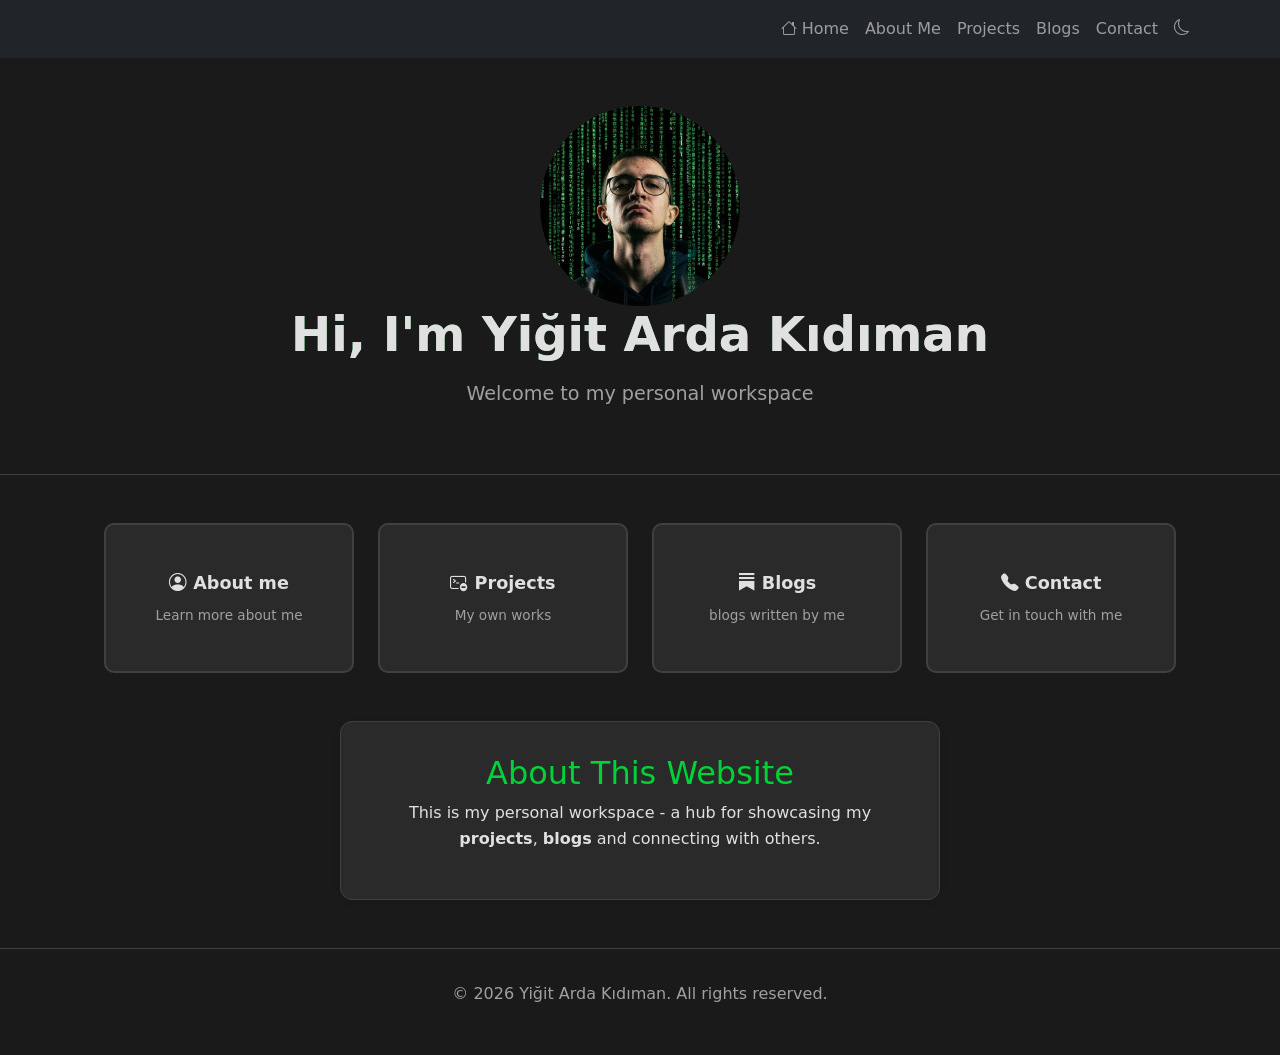
==== index.html @ ff3f99e6 "first commit" ====
<!DOCTYPE html>
<html lang="en">

<head>
    <meta charset="UTF-8">
    <meta name="viewport" content="width=device-width, initial-scale=1.0">
    <link href="https://cdn.jsdelivr.net/npm/bootstrap@5.3.2/dist/css/bootstrap.min.css" rel="stylesheet">
    <link href="css/style.css" rel="stylesheet">
    <link href="https://cdn.jsdelivr.net/npm/bootstrap-icons@1.11.3/font/bootstrap-icons.min.css" rel="stylesheet">
    <title>Home - Yiğit Arda Kıdıman</title>
</head>

<body>
    <div id="navbar-container"></div>

    <div>
        <div class="page-hero">
            <img src="img/photo1.png" alt="Fotoğraf" width="200">
            <h1>Hi, I'm Yiğit Arda Kıdıman</h1>
            <p>Welcome to my personal workspace</p>
        </div>

        <section>
            <div class="quick-links">
                <a href="about.html" class="quick-link-card">
                    <span class="quick-link-title"><i class="bi bi-person-circle"></i> About me</span>
                    <span class="quick-link-description">Learn more about me</span>
                </a>

                <a href="projects.html" class="quick-link-card">
                    <span class="quick-link-title"><i class="bi bi-terminal-dash"></i> Projects</span>
                    <span class="quick-link-description">My own works</span>
                </a>

                <a href="blog.html" class="quick-link-card">
                    <span class="quick-link-title"><i class="bi bi-substack"></i> Blogs</span>
                    <span class="quick-link-description">blogs written by me</span>
                </a>
                <a href="contact.html" class="quick-link-card">
                    <span class="quick-link-title"><i class="bi bi-telephone-fill"></i> Contact</span>
                    <span class="quick-link-description">Get in touch with me</span>
                </a>
            </div>
        </section>

        <section>
            <div class="info-card">
                <h2 style="color: #00d338; text-align: center;">About This Website</h2>
                <p style="text-align: center;">This is my personal workspace - a hub for showcasing my
                    <strong>projects</strong>,
                    <strong>blogs</strong> and connecting with
                    others.
                </p>
            </div>
        </section>

        <div id="footer-container"></div>

        <script src="https://cdn.jsdelivr.net/npm/bootstrap@5.3.2/dist/js/bootstrap.bundle.min.js"></script>
        <script src="js/script.js"></script>
        <script src="js/components.js"></script>
</body>

</html>
---- css/style.css ----
:root {
    --primary-color: #00d338;
    --primary-dark: #c5c5c5;
    --primary-light: rgba(117, 117, 117, 0.1);
    --bg-primary: #1a1a1a;
    --bg-secondary: #2a2a2a;
    --text-primary: #e0e0e0;
    --text-secondary: #a0a0a0;
    --border-color: #404040;
}

/* Light Mode Theme */
body.light-mode {
    --bg-primary: #f5f5f5;
    --bg-secondary: #ffffff;
    --text-primary: #1a1a1a;
    --text-secondary: #666666;
    --border-color: #e0e0e0;
}

body.light-mode .navbar {
    background-color: #ffffff !important;
    border-bottom: 1px solid #e0e0e0;
}

body.light-mode .navbar-dark .navbar-nav .nav-link {
    color: #1a1a1a !important;
}

body.light-mode .navbar-dark .navbar-nav .nav-link:hover {
    color: var(--primary-color) !important;
}

body {
    background-color: var(--bg-primary);
    color: var(--text-primary);
    line-height: 1.6;
}

section {
    padding: 0 2rem;
    margin-left: auto;
    margin-right: auto;
    max-width: 1200px;
}

a {
    text-decoration: none !important;
    color: inherit;
}

.page-hero {
    padding: 3rem 2rem 2rem 2rem;
    text-align: center;
    margin-bottom: 3rem;
    border-bottom: 1px solid var(--border-color);
}

.page-hero h1 {
    font-size: 3rem;
    font-weight: 700;
    margin-bottom: 1rem;
    background: linear-gradient(135deg, var(--primary-color), var(--primary-dark));
    -webkit-background-clip: text;
    background-clip: text;
}

.page-hero p {
    font-size: 1.2rem;
    color: var(--text-secondary);
    max-width: 600px;
    margin: 0 auto;
    margin-bottom: 2rem;
}

.quick-links {
    display: grid;
    grid-template-columns: repeat(auto-fit, minmax(200px, 1fr));
    gap: 1.5rem;
    margin-bottom: 3rem;
    padding: 0 2rem;
    margin-left: auto;
    margin-right: auto;
    max-width: 1200px;
}

.quick-link-card {
    background-color: var(--bg-secondary);
    border: 2px solid var(--border-color);
    border-bottom: 2px solid var(--border-color);
    border-radius: 10px;
    padding: 1.5rem;
    text-decoration: none !important;
    color: var(--text-primary);
    transition: all 0.3s ease;
    display: flex;
    flex-direction: column;
    align-items: center;
    justify-content: center;
    text-align: center;
    min-height: 150px;
    cursor: pointer;
}

.quick-link-title {
    font-weight: 600;
    font-size: 1.1rem;
    margin-bottom: 0.5rem;
}

.quick-link-description {
    font-size: 0.85rem;
    color: var(--text-secondary);
}

.quick-link-card:hover {
    border-color: var(--primary-color);
    transform: translateY(-6px);
    background-color: var(--primary-light);
}

.about-cards-grid {
    display: grid;
    grid-template-columns: repeat(auto-fit, minmax(250px, 1fr));
    gap: 1.5rem;
    margin-bottom: 3rem;
    padding: 0 2rem;
    margin-left: auto;
    margin-right: auto;
    max-width: 1200px;
}

.info-card {
    background-color: var(--bg-secondary);
    border: 1px solid var(--border-color);
    border-radius: 12px;
    padding: 2rem;
    margin-bottom: 2rem;
    margin-left: auto;
    margin-right: auto;
    max-width: 600px;
    transition: all 0.3s ease;
    box-shadow: 0 2px 8px rgba(0, 0, 0, 0.07);
}

.about-cards-grid .info-card {
    max-width: 100%;
    margin-left: 0;
    margin-right: 0;
    margin-bottom: 0;
}

.info-card:hover {
    box-shadow: 0 8px 16px rgba(0, 0, 0, 0.1);
    transform: translateY(-2px);
}

.info-card h3 {
    color: var(--primary-color);
    font-size: 1.5rem;
    margin-bottom: 1rem;
}

.contact-links {
    display: grid;
    grid-template-columns: repeat(auto-fit, minmax(250px, 1fr));
    gap: 1.5rem;
    margin-bottom: 3rem;
    padding: 0 2rem;
    margin-left: auto;
    margin-right: auto;
    max-width: 1200px;
}


.contact-card {
    background-color: var(--bg-secondary);
    border: 2px solid var(--border-color);
    border-radius: 10px;
    padding: 1.5rem;
    text-decoration: none !important;
    color: var(--text-primary);
    transition: all 0.3s ease;
    display: flex;
    flex-direction: column;
    align-items: center;
    justify-content: center;
    text-align: center;
    min-height: 150px;
    cursor: pointer;
}

.contact-card:hover {
    border-color: var(--primary-color);
    transform: translateY(-6px);
    background-color: var(--primary-light);
}

.back-button {
    display: inline-block;
    padding: 0.8rem 1.8rem;
    background: #404040;
    color: white !important;
    text-decoration: none !important;
    border-radius: 8px;
    border-color: 2px solid var(--border-color);
    font-weight: 600;
    transition: all 0.3s ease;
    box-shadow: 0 4px 12px rgba(0, 0, 0, 0.15);
    border: 2px;
    margin-top: 2rem;
    margin-left: 2rem;
}

.back-button:hover {
    transform: translateY(-3px);
    box-shadow: 0 8px 20px rgba(0, 0, 0, 0.25);
    color: white !important;
}

.back-button:active {
    transform: translateY(-1px);
}

.tech-grid {
    display: grid;
    grid-template-columns: repeat(auto-fit, minmax(120px, 1fr));
    gap: 1rem;
    margin-top: 1.5rem;
}

.tech-item {
    background-color: var(--bg-primary);
    border: 2px solid var(--border-color);
    border-radius: 8px;
    padding: 1rem;
    text-align: center;
    transition: all 0.3s ease;
    box-sizing: border-box;
}

.tech-item:hover {
    border-color: var(--primary-color);
    background-color: var(--primary-light);
}

.tech-icon {
    font-size: 2rem;
    margin-bottom: 0.5rem;
}

.tech-name {
    font-weight: 600;
    font-size: 0.9rem;
}

.projects-grid {
    display: grid;
    grid-template-columns: repeat(auto-fill, minmax(280px, 1fr));
    gap: 2rem;
    margin-bottom: 2rem;
}

.project-card {
    background-color: var(--bg-secondary);
    border: 1px solid var(--border-color);
    border-radius: 12px;
    overflow: hidden;
    transition: all 0.3s ease;
    display: flex;
    flex-direction: column;
}

.project-card:hover {
    border-color: var(--primary-color);
    transform: translateY(-8px);
    box-shadow: 0 12px 24px rgba(0, 0, 0, 0.15);
}

.project-header {
    background: linear-gradient(135deg, var(--primary-color), var(--primary-dark));
    color: white;
    padding: 1.5rem;
    min-height: 100px;
    display: flex;
    align-items: center;
    justify-content: center;
    text-align: center;
}

.project-header h5 {
    margin: 0;
    font-size: 1.3rem;
}

.project-body {
    padding: 1.5rem;
    flex-grow: 1;
}

.project-tags {
    display: flex;
    flex-wrap: wrap;
    gap: 0.5rem;
    margin-top: 1rem;
}

.tag {
    background-color: var(--primary-light);
    color: var(--primary-color);
    padding: 0.4rem 0.8rem;
    border-radius: 6px;
    font-size: 0.85rem;
    font-weight: 500;
    border: 1px solid var(--primary-color);
}

.tag:hover {
    background-color: var(--primary-color);
    color: var(--bg-primary);
}


.project-tags {
    margin-top: 1rem;
    display: flex;
    flex-wrap: wrap;
    gap: 0.5rem;
}

.tag {
    background-color: var(--primary-light);
    color: var(--primary-color);
    padding: 0.4rem 0.8rem;
    border-radius: 20px;
    font-size: 0.85rem;
    font-weight: 600;
}
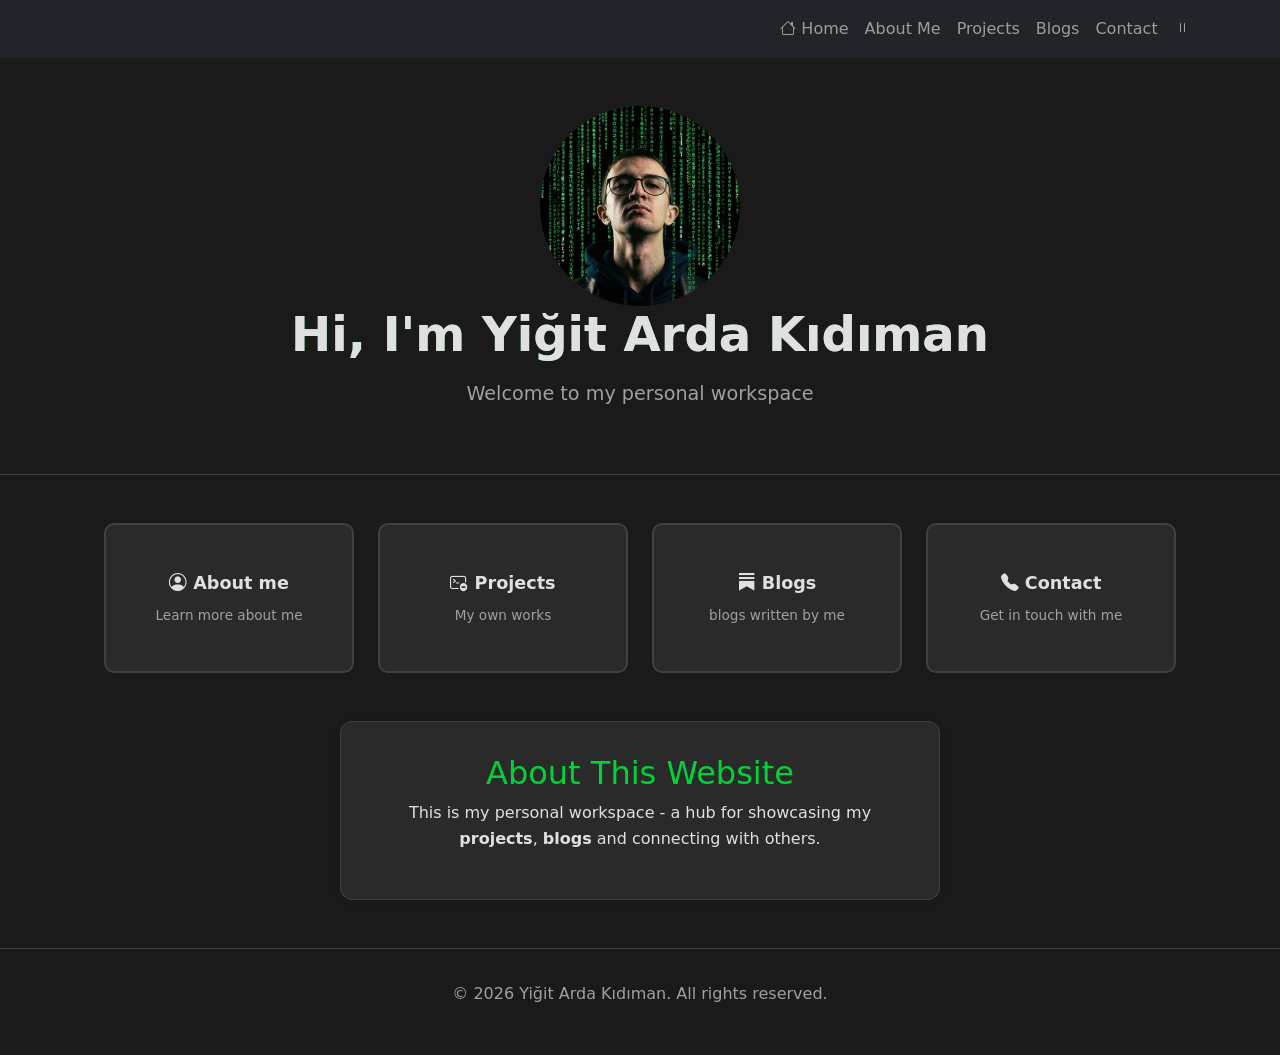
==== commit a2e9278d: "tema düğmesinin yeri değişti, v2 için altyapı atıldı" ====
--- a/index.html
+++ b/index.html
@@ -4,6 +4,8 @@
 <head>
     <meta charset="UTF-8">
     <meta name="viewport" content="width=device-width, initial-scale=1.0">
+    <meta name="description"
+        content="Portfolio website of Yiğit Arda Kıdıman, software engineering student and developer.">
     <link href="https://cdn.jsdelivr.net/npm/bootstrap@5.3.2/dist/css/bootstrap.min.css" rel="stylesheet">
     <link href="css/style.css" rel="stylesheet">
     <link href="https://cdn.jsdelivr.net/npm/bootstrap-icons@1.11.3/font/bootstrap-icons.min.css" rel="stylesheet">
@@ -54,6 +56,11 @@
             </div>
         </section>
 
+        <button id="theme-toggle" class="dark-mode-btn"
+            style="border: none; background: none; cursor: pointer;">
+            <i class="bi bi-moon"></i>
+        </button>
+
         <div id="footer-container"></div>
 
         <script src="https://cdn.jsdelivr.net/npm/bootstrap@5.3.2/dist/js/bootstrap.bundle.min.js"></script>
@@ -61,4 +68,4 @@
         <script src="js/components.js"></script>
 </body>
 
-</html>
+</html>
--- a/css/style.css
+++ b/css/style.css
@@ -9,7 +9,6 @@
     --border-color: #404040;
 }
 
-/* Light Mode Theme */
 body.light-mode {
     --bg-primary: #f5f5f5;
     --bg-secondary: #ffffff;
@@ -335,4 +334,59 @@
     border-radius: 20px;
     font-size: 0.85rem;
     font-weight: 600;
+}
+
+.dark-mode-btn {
+  position: fixed;
+  bottom: 40px;
+  left: 1815px;
+  
+  padding: 12px 15px;
+  background-color: #1a1a1a;
+  color: white;
+  border-radius: 50%; 
+  cursor: pointer;
+  z-index: 1000;
+  box-shadow: 0 4px 10px rgba(0,0,0,0.3);
+  transition: transform 0.3s ease;
+}
+
+.dark-mode-btn:hover {
+  transform: scale(1.1);
+}
+
+#theme-toggle i.bi-sun-fill {
+  color: #1a1a1a;
+}
+
+nav select {
+  background-color: var(--bg-secondary);
+  color: var(--text-primary);
+  padding: 0.5rem 0.5rem;
+  border-radius: 6px;
+  cursor: pointer;
+  font-size: 0.95rem;
+  transition: all 0.3s ease;
+}
+
+nav select:hover {
+  border-color: var(--primary-color);
+  box-shadow: 0 0 8px rgba(0, 211, 56, 0.3);
+}
+
+nav select:focus {
+  outline: none;
+  border-color: var(--primary-color);
+  box-shadow: 0 0 12px rgba(0, 211, 56, 0.5);
+}
+
+body.light-mode nav select {
+  background-color: var(--bg-secondary);
+  color: var(--text-primary);
+  border: 1px solid #00d338;
+}
+
+body.dark-theme {
+  background-color: #121212;
+  color: #ffffff;
 }
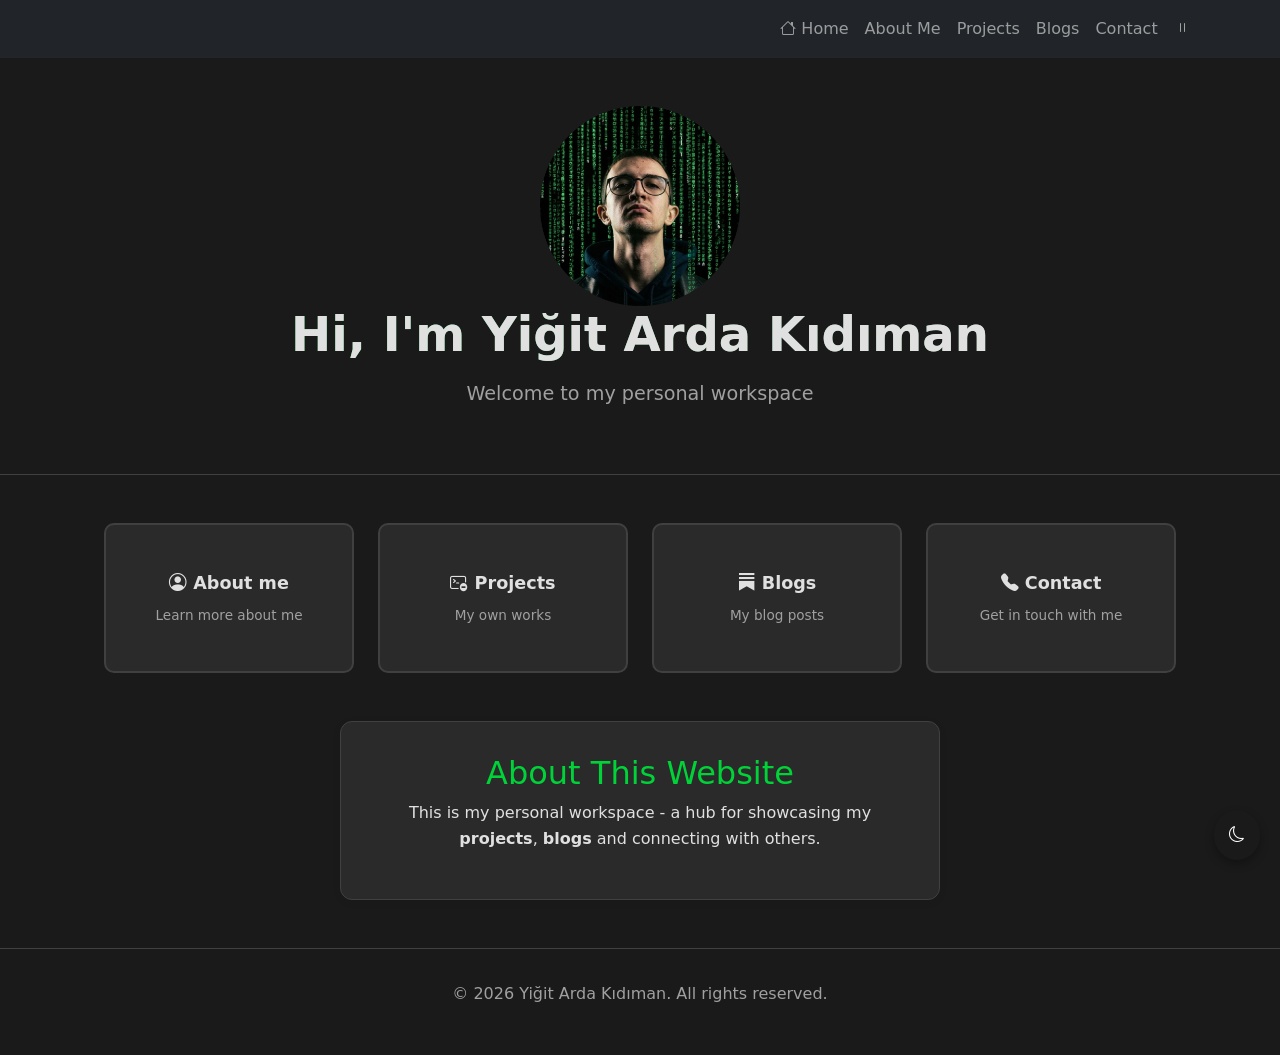
==== commit 48dff8c0: "Fix HTML encoding issues in index.html" ====
--- a/index.html
+++ b/index.html
@@ -36,7 +36,7 @@
 
                 <a href="blog.html" class="quick-link-card">
                     <span class="quick-link-title"><i class="bi bi-substack"></i> Blogs</span>
-                    <span class="quick-link-description">blogs written by me</span>
+                    <span class="quick-link-description">My blog posts</span>
                 </a>
                 <a href="contact.html" class="quick-link-card">
                     <span class="quick-link-title"><i class="bi bi-telephone-fill"></i> Contact</span>
@@ -68,4 +68,4 @@
         <script src="js/components.js"></script>
 </body>
 
-</html>+</html>
--- a/css/style.css
+++ b/css/style.css
@@ -19,7 +19,7 @@
 
 body.light-mode .navbar {
     background-color: #ffffff !important;
-    border-bottom: 1px solid #e0e0e0;
+    border-bottom: 1px solid #8d8b8b;
 }
 
 body.light-mode .navbar-dark .navbar-nav .nav-link {
@@ -27,7 +27,16 @@
 }
 
 body.light-mode .navbar-dark .navbar-nav .nav-link:hover {
+    color: var(--text-secondary) !important;
+}
+
+body.light-mode .navbar-toggler {
+    border-color: var(--primary-color) !important;
     color: var(--primary-color) !important;
+}
+
+body.light-mode .navbar-toggler-icon {
+    background-image: url("data:image/svg+xml,%3csvg xmlns='http://www.w3.org/2000/svg' viewBox='0 0 30 30'%3e%3cpath stroke='%2300d338' stroke-linecap='round' stroke-miterlimit='10' stroke-width='2' d='M4 7h22M4 15h22M4 23h22'/%3e%3c/svg%3e");
 }
 
 body {
@@ -339,7 +348,7 @@
 .dark-mode-btn {
   position: fixed;
   bottom: 40px;
-  left: 1815px;
+  right: 20px;
   
   padding: 12px 15px;
   background-color: #1a1a1a;
@@ -389,4 +398,22 @@
 body.dark-theme {
   background-color: #121212;
   color: #ffffff;
+}
+
+/* Mobil responsive ayarları */
+@media (max-width: 768px) {
+  .dark-mode-btn {
+    bottom: 20px;
+    left: auto;
+    right: 20px;
+    padding: 10px 12px;
+  }
+  
+  .page-hero h1 {
+    font-size: 2rem;
+  }
+  
+  section {
+    padding: 0 1rem;
+  }
 }
